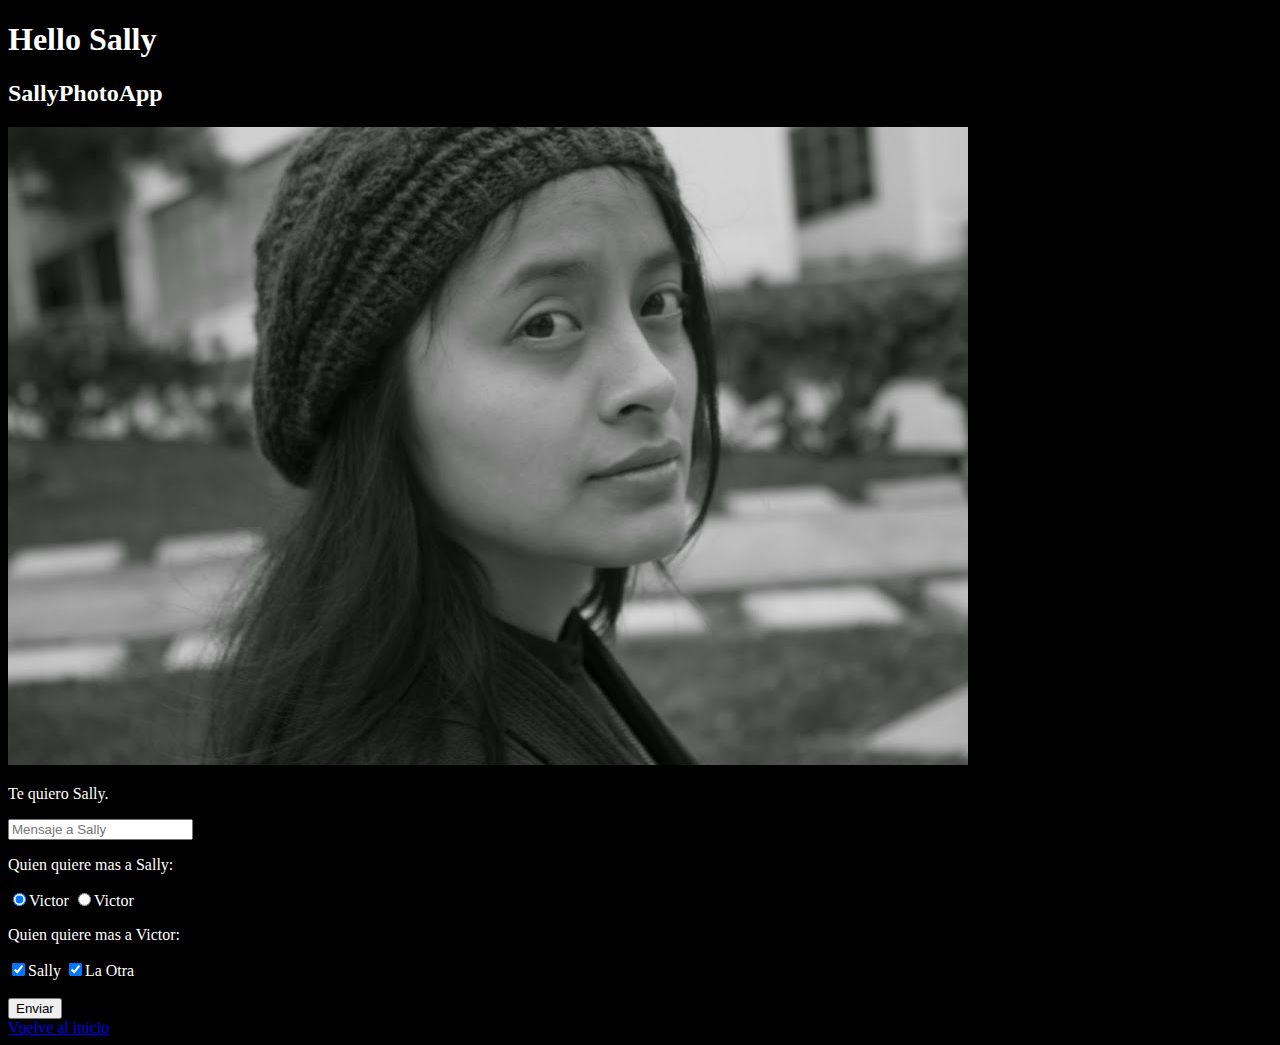
==== index.html @ df6ffed1 "Add Index test" ====
<!DOCTYPE html>
<html lang="en">
<head>
    <meta charset="UTF-8">
    <meta http-equiv="X-UA-Compatible" content="IE=edge">
    <meta name="viewport" content="width=device-width, initial-scale=1.0">
    <title>SallyPhotoApp</title>
    <style>
        body {
            background-color: black;
            color:white
        }
    </style>
</head>
<body>
    <!-- Una photo app guiandome del curso de Freecodecamp -->
    <main>
        <h1 id="top">Hello Sally</h1>
        <h2>SallyPhotoApp</h2>
        <img src="imagenes/Sally_1.jpg" alt="Foto de Sally">
        <p>Te quiero Sally.</p>
        <form action="none">
            <input type="text" name="Mensaje a Sally" id="" placeholder="Mensaje a Sally">
            <br>
            <p>Quien quiere mas a Sally:</p>
            <label for="victor"><input type="radio" id="victor" checked>Victor</label>
            <label for="victor2"><input type="radio" id="victor2">Victor</label>
            <br>
            <p>Quien quiere mas a Victor:</p>
            <label for="Sally"><input type="checkbox" id="Sally" checked>Sally</label>
            <label for="LaOtra"><input type="checkbox" id="LaOtra" checked>La Otra</label>
            <br>
            <br>
            <button type="submit">Enviar</button>
        </form>
        <a href="#top">Vuelve al inicio</a>
    </main>
</body>
</html>
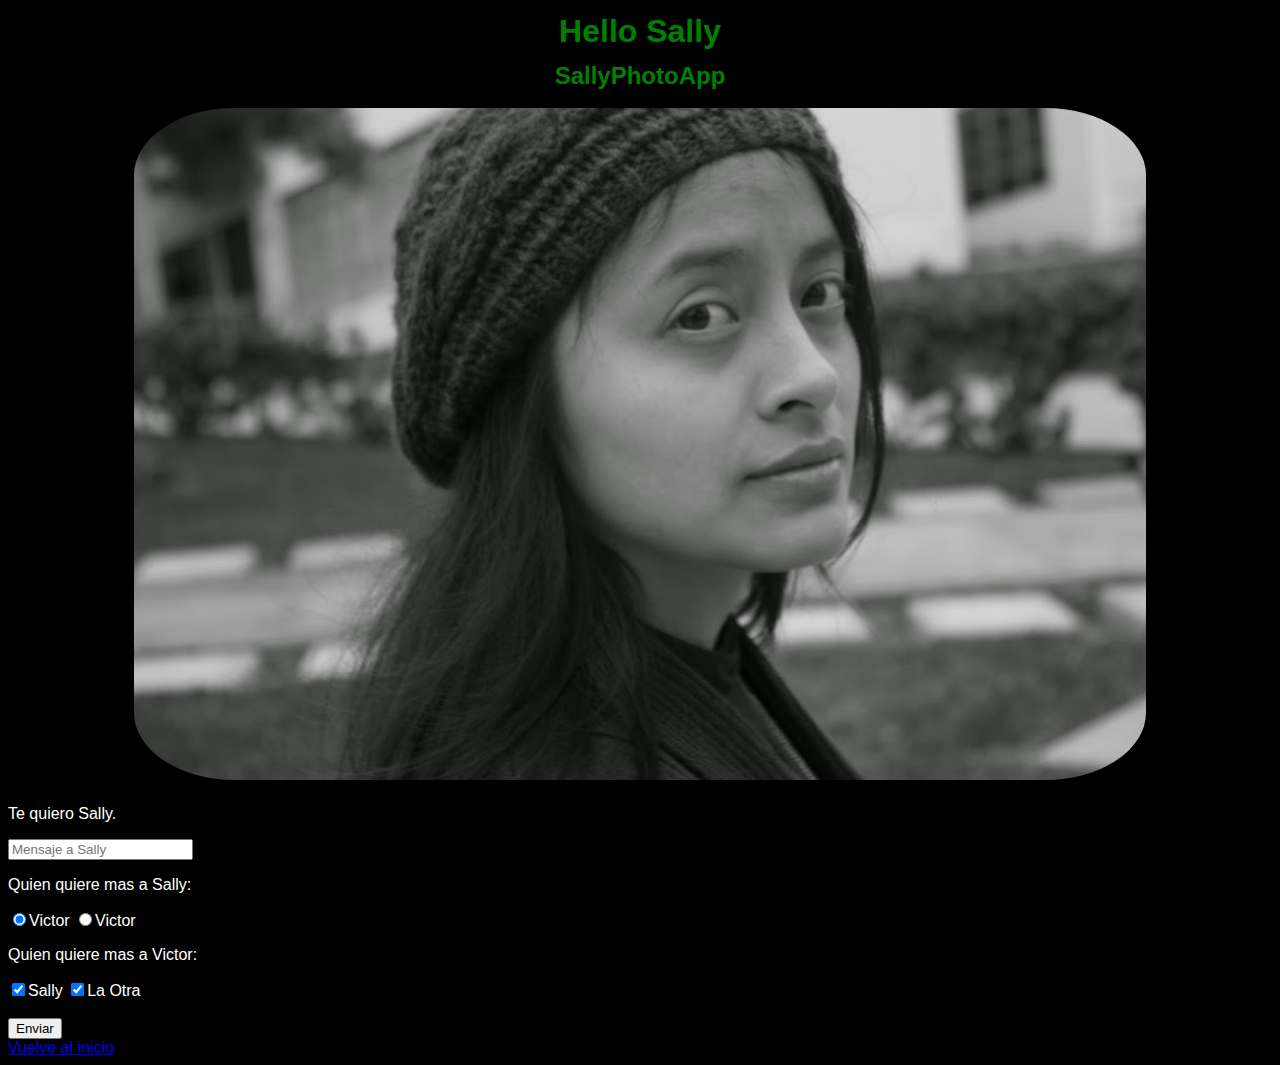
==== commit 080d0453: "modificacion 2204251" ====
--- a/index.html
+++ b/index.html
@@ -8,23 +8,37 @@
     <style>
         body {
             background-color: black;
-            color:white
+            color:white;
+            font-family: sans-serif;
+        }
+        .imagensally {
+            width: 80%;
+            border-radius: 10%;
+            margin: 5px 10% 5px 10%;
+        }
+
+        .titulo {
+            /* background-color: aliceblue; */
+            color: green;
+            margin: 1%;
+            text-align: center;
+
         }
     </style>
 </head>
 <body>
     <!-- Una photo app guiandome del curso de Freecodecamp -->
     <main>
-        <h1 id="top">Hello Sally</h1>
-        <h2>SallyPhotoApp</h2>
-        <img src="imagenes/Sally_1.jpg" alt="Foto de Sally">
+        <h1 class="titulo" id="top">Hello Sally</h1>
+        <h2 class="titulo">SallyPhotoApp</h2>
+        <img class="imagensally" src="imagenes/Sally_1.jpg" alt="Foto de Sally">
         <p>Te quiero Sally.</p>
         <form action="none">
             <input type="text" name="Mensaje a Sally" id="" placeholder="Mensaje a Sally">
             <br>
             <p>Quien quiere mas a Sally:</p>
-            <label for="victor"><input type="radio" id="victor" checked>Victor</label>
-            <label for="victor2"><input type="radio" id="victor2">Victor</label>
+            <label for="victor"><input type="radio" id="victor" name="QuiereaSally" checked>Victor</label>
+            <label for="victor2"><input type="radio" id="victor2" name="QuiereaSally">Victor</label>
             <br>
             <p>Quien quiere mas a Victor:</p>
             <label for="Sally"><input type="checkbox" id="Sally" checked>Sally</label>
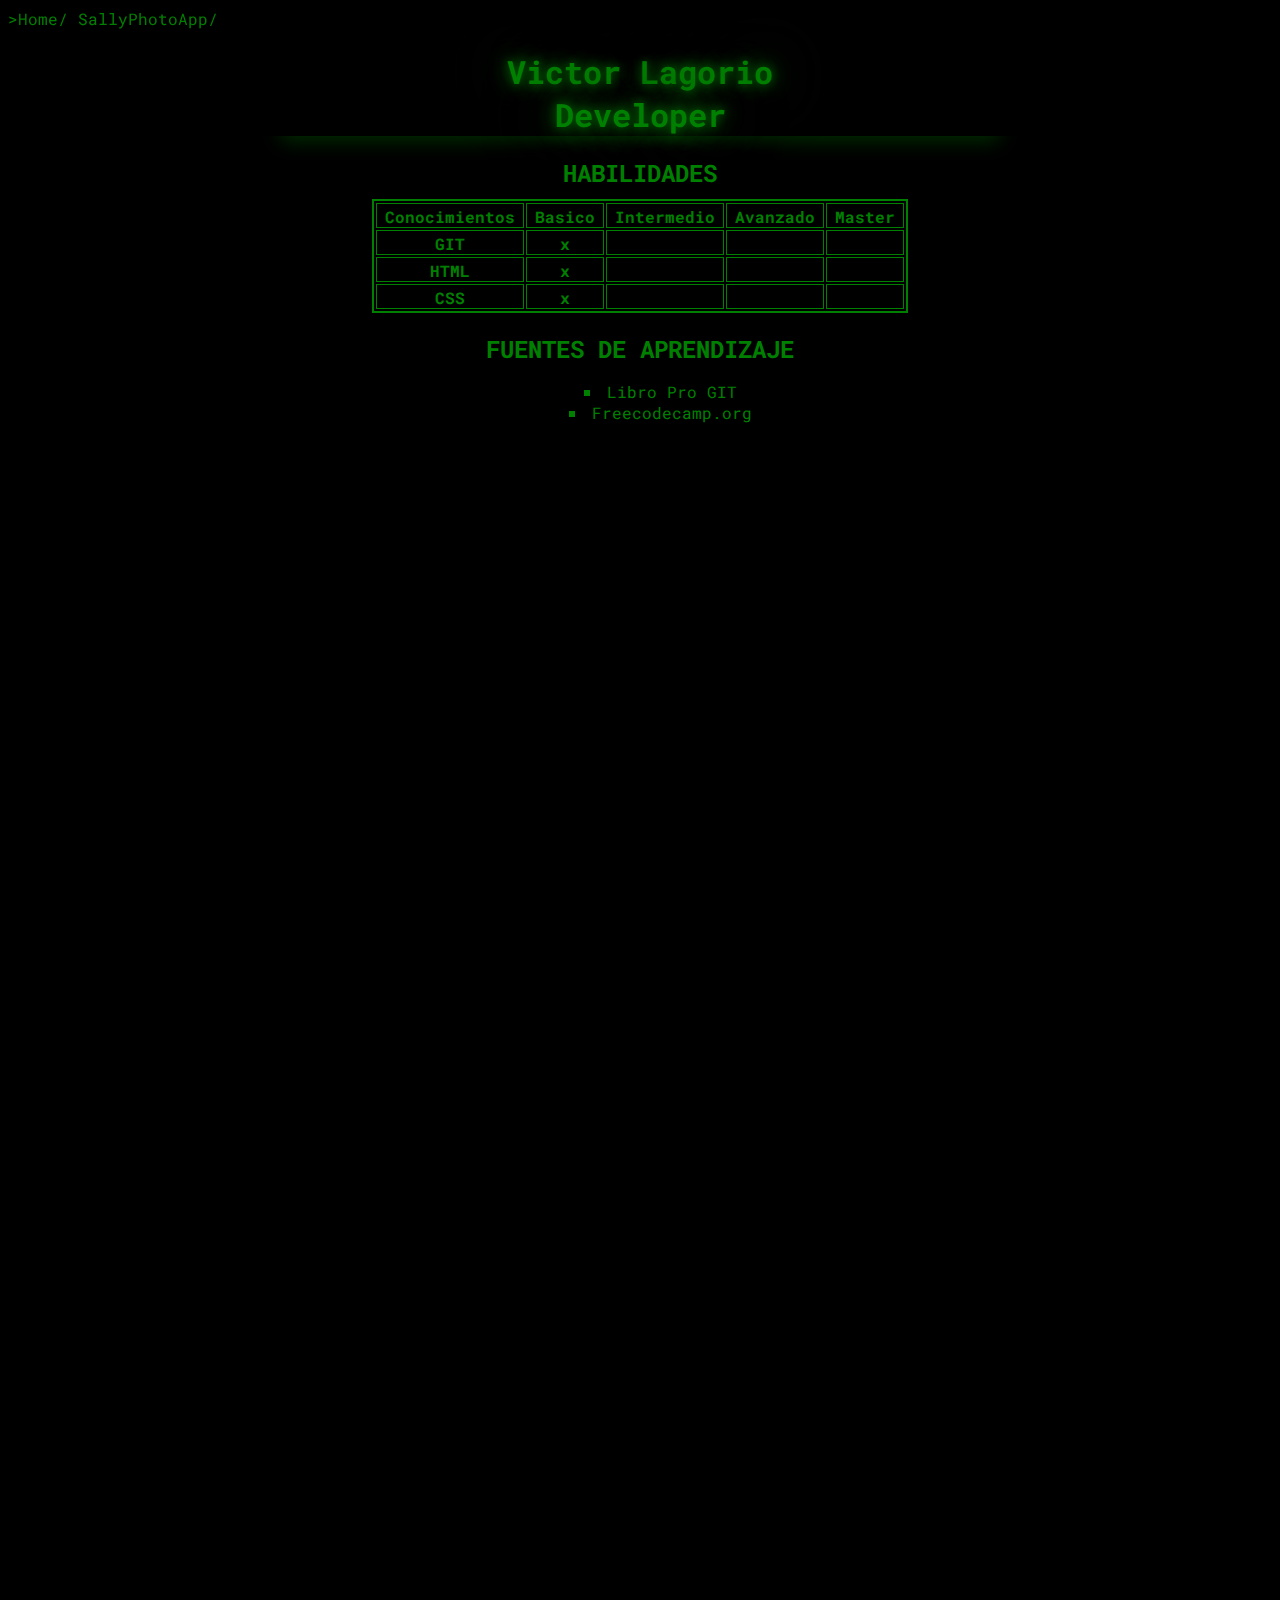
==== commit df4ddd4b: "2204262112 Modificacion pagina con lo aprendido" ====
--- a/index.html
+++ b/index.html
@@ -4,50 +4,204 @@
     <meta charset="UTF-8">
     <meta http-equiv="X-UA-Compatible" content="IE=edge">
     <meta name="viewport" content="width=device-width, initial-scale=1.0">
-    <title>SallyPhotoApp</title>
+    <link href="https://fonts.googleapis.com/css2?family=Roboto+Mono&display=swap" rel="stylesheet" type="text/css">
+    <title>Victor Lagorio</title>
     <style>
+        nav {
+            position: fixed;
+        }
+        
+        a {
+            color: green;
+            text-decoration: none;
+        }
+        
+        a:hover {
+            color: white;
+        }
+        
         body {
             background-color: black;
-            color:white;
-            font-family: sans-serif;
-        }
-        .imagensally {
-            width: 80%;
-            border-radius: 10%;
-            margin: 5px 10% 5px 10%;
-        }
-
+            color: green;
+            font-family: Roboto mono, sans-serif;
+        }
+     
         .titulo {
             /* background-color: aliceblue; */
+            margin: 0% 20% 0% 20%;
             color: green;
-            margin: 1%;
-            text-align: center;
-
-        }
+            text-align: center;
+            box-shadow: rgba(0, 100, 0, 0.45) 0px 25px 20px -20px;
+            text-shadow: 0 0 10px darkgreen, 0 0 20px darkgreen, 0 0 40px darkgreen, 0 0 80px darkgreen;
+            }
+
+        .titulo:hover {
+            /* transform: scale(1.1); */
+            animation: flicker steps(100) 3000ms 1s infinite; 
+            animation-timing-function: linear; 
+            /* will-change: contents; */
+        }
+        
+        @keyframes flicker {
+            10% {
+                color: rgba(0, 255, 0, 0.1);
+                filter: saturate(200%) hue-rotate(20deg);
+                transform: scale(1.02);
+            }
+            20% {
+                color: rgba(0, 255, 0, 0.2);
+                filter: saturate(200%) hue-rotate(20deg);
+                transform: scale(1.04);
+            }
+            30% {
+                color: rgba(0, 255, 0, 0.3);
+                filter: saturate(200%) hue-rotate(20deg);
+                transform: scale(1.06);
+            }
+            40% {
+                color: rgba(0, 255, 0, 0.4);
+                filter: saturate(200%) hue-rotate(20deg);
+                transform: scale(1.08);
+            }
+            
+            50% {
+                color: rgba(0, 255, 0, 0.5);
+                filter: saturate(200%) hue-rotate(20deg);
+                box-shadow: rgba(0, 100, 0, 0.5) 0px 25px 20px -20px;
+                transform: scale(1.1);
+            }
+            60% {
+                color: rgba(0, 255, 0, 0.6);
+                filter: saturate(200%) hue-rotate(20deg);
+                box-shadow: rgba(0, 100, 0, 0.5) 0px 25px 23px -22px;
+                transform: scale(1.12);
+            }
+            70% {
+                color: rgba(0, 255, 0, 0.7);
+                filter: saturate(200%) hue-rotate(20deg);
+                box-shadow: rgba(0, 100, 0, 0.6) 0px 28px 26px -24px;
+                transform: scale(1.14);
+            }
+            80% {
+                color: rgba(0, 255, 0, 0.8);
+                filter: saturate(200%) hue-rotate(20deg);
+                box-shadow: rgba(0, 100, 0, .7) 0px 31px 29px -26px;
+                transform: scale(1.16);
+            }
+            90% {
+                color: rgba(0, 255, 0, 0.9);
+                filter: saturate(200%) hue-rotate(20deg);
+                box-shadow: rgba(0, 100, 0, .8) 0px 34px 32px -28px;
+                transform: scale(1.18);
+            }
+            100%{
+                color: rgba(0, 255, 0, 1);
+                filter: saturate(200%) hue-rotate(20deg);
+                box-shadow: rgba(0, 100, 0, .8) 0px 37px 35px -30px;
+                transform: scale(1.2);
+            }
+        }
+
+        .habilidades {
+            margin: auto;
+            margin-bottom: 10px;
+            text-align: center;
+            text-transform: uppercase;
+        }
+
+        table {
+            border-width: 2px;
+            border-style:solid;
+            border-color: green;
+            align-content: center;
+            margin: auto;
+            margin-bottom: 20px;
+        }
+
+        tr,th{
+            border: 1px solid green;
+            padding: 2px 8px 0;
+        }
+
+        .fuente {
+            text-transform: uppercase;
+            margin: auto;
+            text-align: center;
+        }
+
+        ol , li {
+            margin: auto;
+            list-style:  square inside ;
+            text-align: center;
+        }
+
     </style>
+
 </head>
 <body>
     <!-- Una photo app guiandome del curso de Freecodecamp -->
+    <nav>
+        <a href="index.html">>Home/</a>
+        <a href="sallyphotoapp.html">SallyPhotoApp/</a> 
+        
+    </nav>
+    <br>
+    <br>
     <main>
-        <h1 class="titulo" id="top">Hello Sally</h1>
-        <h2 class="titulo">SallyPhotoApp</h2>
-        <img class="imagensally" src="imagenes/Sally_1.jpg" alt="Foto de Sally">
-        <p>Te quiero Sally.</p>
-        <form action="none">
-            <input type="text" name="Mensaje a Sally" id="" placeholder="Mensaje a Sally">
+        <h1 class="titulo" id="top">
+            Victor Lagorio
             <br>
-            <p>Quien quiere mas a Sally:</p>
-            <label for="victor"><input type="radio" id="victor" name="QuiereaSally" checked>Victor</label>
-            <label for="victor2"><input type="radio" id="victor2" name="QuiereaSally">Victor</label>
-            <br>
-            <p>Quien quiere mas a Victor:</p>
-            <label for="Sally"><input type="checkbox" id="Sally" checked>Sally</label>
-            <label for="LaOtra"><input type="checkbox" id="LaOtra" checked>La Otra</label>
-            <br>
-            <br>
-            <button type="submit">Enviar</button>
-        </form>
-        <a href="#top">Vuelve al inicio</a>
+            Developer
+        </h1>
+        
+        <br>
+        
+        <h2 class="habilidades">habilidades</h2>
+        <table> 
+            <caption></caption>
+            <thead>
+                <tr>
+                    <th>Conocimientos</th>
+                    <th>Basico</th>
+                    <th>Intermedio</th>
+                    <th>Avanzado</th>
+                    <th>Master</th>
+                </tr>
+            </thead>
+            <tbody>
+                <tr>
+                    <th>GIT</th>
+                    <th>x</th>
+                    <th></th>
+                    <th></th>
+                    <th></th>
+                </tr>
+                <tr>
+                    <th>HTML</th>
+                    <th>x</th>
+                    <th></th>
+                    <th></th>
+                    <th></th>
+                </tr>
+                <tr>
+                    <th>CSS</th>
+                    <th>x</th>
+                    <th></th>
+                    <th></th>
+                    <th></th>
+                </tr>
+            </tbody>
+        </table>
+
+        <h2 class="fuente">Fuentes de aprendizaje</h2>
+        <ul>
+            <li>Libro Pro GIT</li>
+            <li>Freecodecamp.org</li>
+        </ul>
+    
+    
+    <br><br><br><br><br><br><br><br><br><br><br><br><br><br><br><br><br><br><br><br><br><br><br><br><br><br><br><br><br><br><br><br><br><br><br><br><br><br><br><br><br><br><br><br><br><br><br><br><br><br><br><br><br><br><br><br><br><br><br><br><br><br><br><br><br><br><br><br><br><br><br><br><br><br><br><br><br><br><br><br><br><br><br><br><br><br><br><br><br><br><br><br><br><br><br><br><br><br><br><br>
     </main>
+    <a href="#top" >Vuelve al inicio</a>
 </body>
 </html>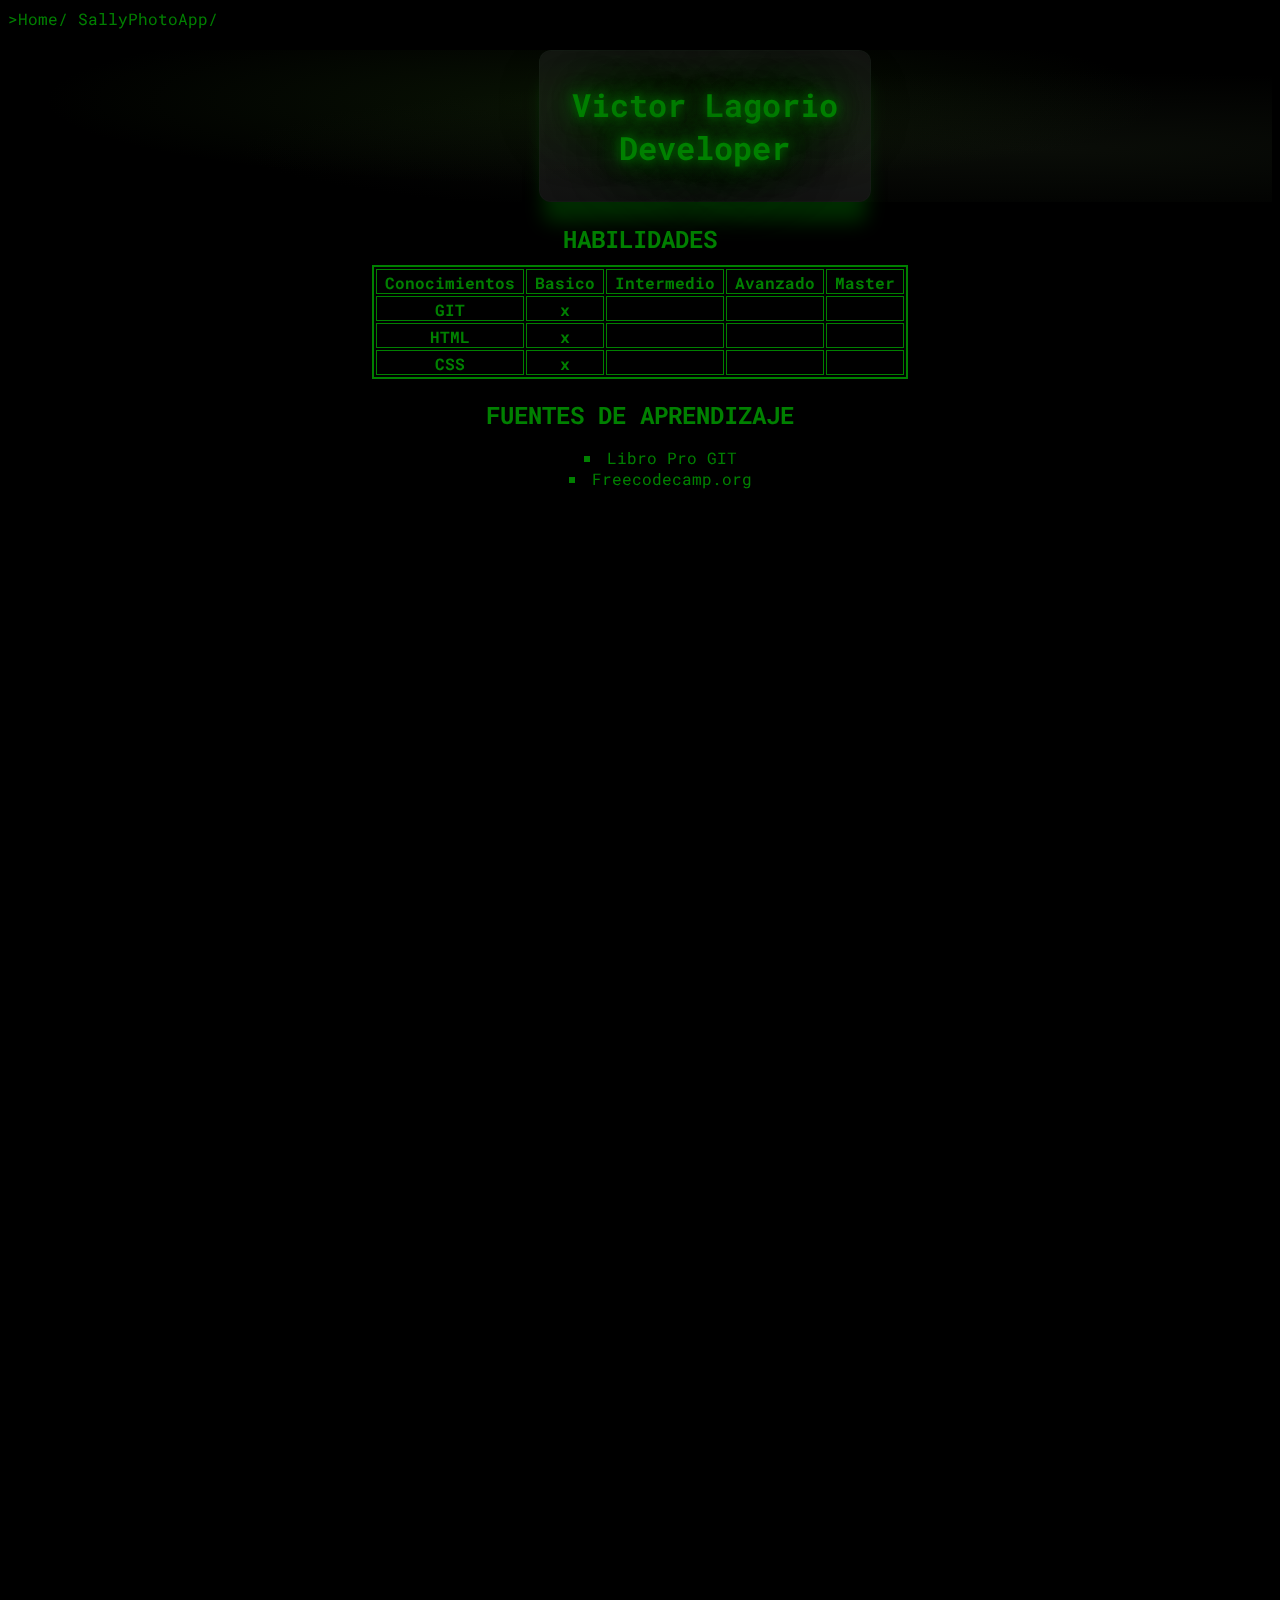
==== commit 0477a776: "2204271651 Modificacion por practica" ====
--- a/index.html
+++ b/index.html
@@ -25,20 +25,38 @@
             color: green;
             font-family: Roboto mono, sans-serif;
         }
-     
+        
+        .sectitulo {
+            background-color: black;
+            background-image: 
+        radial-gradient(at 47% 33%, rgba(47, 97, 20, 0.195) 0, transparent 59%), 
+        radial-gradient(at 82% 65%, rgba(22, 29, 17, 0.445) 0, transparent 55%);
+        }
+
         .titulo {
             /* background-color: aliceblue; */
-            margin: 0% 20% 0% 20%;
+            /* background-color: lime; */
+            margin: 0% 20% 0% 42%;
+            padding: 2rem ;
+            display: inline-block ;
             color: green;
             text-align: center;
-            box-shadow: rgba(0, 100, 0, 0.45) 0px 25px 20px -20px;
+            box-shadow: rgba(0, 100, 0, 0.45) 0px 25px 20px -5px;
             text-shadow: 0 0 10px darkgreen, 0 0 20px darkgreen, 0 0 40px darkgreen, 0 0 80px darkgreen;
+            /* glassmorphism */
+            backdrop-filter: blur(0px) saturate(120%);
+            -webkit-backdrop-filter: blur(0px) saturate(120%);
+            background-color: rgba(58, 58, 58, 0.3);
+            border-radius: 12px;
+            border: 1px solid rgba(39, 71, 46, 0.1);
+            
             }
 
         .titulo:hover {
             /* transform: scale(1.1); */
             animation: flicker steps(100) 3000ms 1s infinite; 
-            animation-timing-function: linear; 
+            animation-timing-function: linear;
+            animation-fill-mode: backwards; 
             /* will-change: contents; */
         }
         
@@ -71,34 +89,30 @@
                 transform: scale(1.1);
             }
             60% {
-                color: rgba(0, 255, 0, 0.6);
-                filter: saturate(200%) hue-rotate(20deg);
-                box-shadow: rgba(0, 100, 0, 0.5) 0px 25px 23px -22px;
-                transform: scale(1.12);
+                color: rgba(0, 255, 0, 0.5);
+                filter: saturate(200%) hue-rotate(20deg);
+                box-shadow: rgba(0, 100, 0, 0.5) 0px 25px 20px -20px;
+                transform: scale(1.1);
             }
             70% {
-                color: rgba(0, 255, 0, 0.7);
-                filter: saturate(200%) hue-rotate(20deg);
-                box-shadow: rgba(0, 100, 0, 0.6) 0px 28px 26px -24px;
-                transform: scale(1.14);
+                color: rgba(0, 255, 0, 0.4);
+                filter: saturate(200%) hue-rotate(20deg);
+                transform: scale(1.08);
             }
             80% {
-                color: rgba(0, 255, 0, 0.8);
-                filter: saturate(200%) hue-rotate(20deg);
-                box-shadow: rgba(0, 100, 0, .7) 0px 31px 29px -26px;
-                transform: scale(1.16);
+                color: rgba(0, 255, 0, 0.3);
+                filter: saturate(200%) hue-rotate(20deg);
+                transform: scale(1.06);
             }
             90% {
-                color: rgba(0, 255, 0, 0.9);
-                filter: saturate(200%) hue-rotate(20deg);
-                box-shadow: rgba(0, 100, 0, .8) 0px 34px 32px -28px;
-                transform: scale(1.18);
+                color: rgba(0, 255, 0, 0.2);
+                filter: saturate(200%) hue-rotate(20deg);
+                transform: scale(1.04);
             }
             100%{
-                color: rgba(0, 255, 0, 1);
-                filter: saturate(200%) hue-rotate(20deg);
-                box-shadow: rgba(0, 100, 0, .8) 0px 37px 35px -30px;
-                transform: scale(1.2);
+                color: rgba(0, 255, 0, 0.1);
+                filter: saturate(200%) hue-rotate(20deg);
+                transform: scale(1.02);
             }
         }
 
@@ -148,12 +162,13 @@
     <br>
     <br>
     <main>
-        <h1 class="titulo" id="top">
-            Victor Lagorio
-            <br>
-            Developer
-        </h1>
-        
+        <section class="sectitulo">
+            <h1 class="titulo" id="top">
+                Victor Lagorio
+                <br>
+                Developer
+            </h1>  
+        </section>
         <br>
         
         <h2 class="habilidades">habilidades</h2>
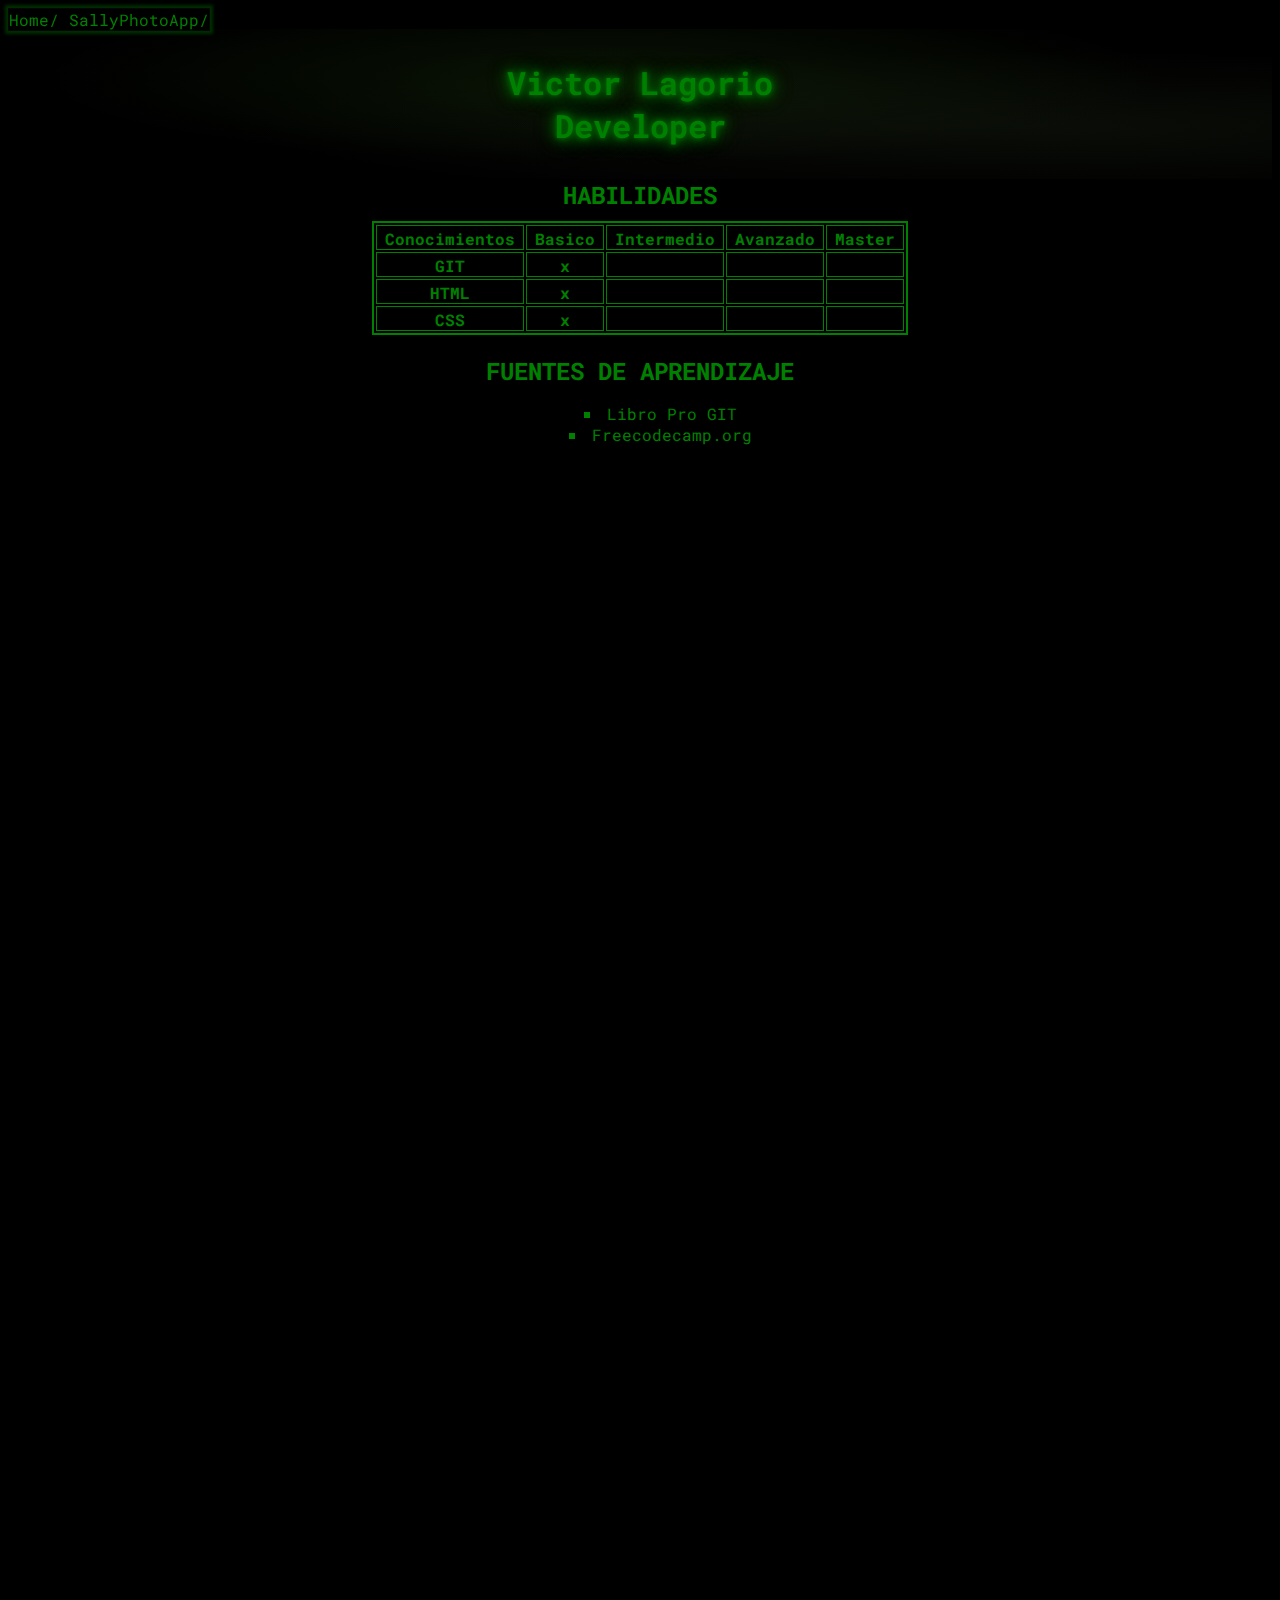
==== commit 02058a08: "2204282026 Modificacion" ====
--- a/index.html
+++ b/index.html
@@ -6,161 +6,18 @@
     <meta name="viewport" content="width=device-width, initial-scale=1.0">
     <link href="https://fonts.googleapis.com/css2?family=Roboto+Mono&display=swap" rel="stylesheet" type="text/css">
     <title>Victor Lagorio</title>
-    <style>
-        nav {
-            position: fixed;
-        }
-        
-        a {
-            color: green;
-            text-decoration: none;
-        }
-        
-        a:hover {
-            color: white;
-        }
-        
-        body {
-            background-color: black;
-            color: green;
-            font-family: Roboto mono, sans-serif;
-        }
-        
-        .sectitulo {
-            background-color: black;
-            background-image: 
-        radial-gradient(at 47% 33%, rgba(47, 97, 20, 0.195) 0, transparent 59%), 
-        radial-gradient(at 82% 65%, rgba(22, 29, 17, 0.445) 0, transparent 55%);
-        }
+    <link rel="stylesheet" href="style.css">
+</head>
 
-        .titulo {
-            /* background-color: aliceblue; */
-            /* background-color: lime; */
-            margin: 0% 20% 0% 42%;
-            padding: 2rem ;
-            display: inline-block ;
-            color: green;
-            text-align: center;
-            box-shadow: rgba(0, 100, 0, 0.45) 0px 25px 20px -5px;
-            text-shadow: 0 0 10px darkgreen, 0 0 20px darkgreen, 0 0 40px darkgreen, 0 0 80px darkgreen;
-            /* glassmorphism */
-            backdrop-filter: blur(0px) saturate(120%);
-            -webkit-backdrop-filter: blur(0px) saturate(120%);
-            background-color: rgba(58, 58, 58, 0.3);
-            border-radius: 12px;
-            border: 1px solid rgba(39, 71, 46, 0.1);
-            
-            }
-
-        .titulo:hover {
-            /* transform: scale(1.1); */
-            animation: flicker steps(100) 3000ms 1s infinite; 
-            animation-timing-function: linear;
-            animation-fill-mode: backwards; 
-            /* will-change: contents; */
-        }
-        
-        @keyframes flicker {
-            10% {
-                color: rgba(0, 255, 0, 0.1);
-                filter: saturate(200%) hue-rotate(20deg);
-                transform: scale(1.02);
-            }
-            20% {
-                color: rgba(0, 255, 0, 0.2);
-                filter: saturate(200%) hue-rotate(20deg);
-                transform: scale(1.04);
-            }
-            30% {
-                color: rgba(0, 255, 0, 0.3);
-                filter: saturate(200%) hue-rotate(20deg);
-                transform: scale(1.06);
-            }
-            40% {
-                color: rgba(0, 255, 0, 0.4);
-                filter: saturate(200%) hue-rotate(20deg);
-                transform: scale(1.08);
-            }
-            
-            50% {
-                color: rgba(0, 255, 0, 0.5);
-                filter: saturate(200%) hue-rotate(20deg);
-                box-shadow: rgba(0, 100, 0, 0.5) 0px 25px 20px -20px;
-                transform: scale(1.1);
-            }
-            60% {
-                color: rgba(0, 255, 0, 0.5);
-                filter: saturate(200%) hue-rotate(20deg);
-                box-shadow: rgba(0, 100, 0, 0.5) 0px 25px 20px -20px;
-                transform: scale(1.1);
-            }
-            70% {
-                color: rgba(0, 255, 0, 0.4);
-                filter: saturate(200%) hue-rotate(20deg);
-                transform: scale(1.08);
-            }
-            80% {
-                color: rgba(0, 255, 0, 0.3);
-                filter: saturate(200%) hue-rotate(20deg);
-                transform: scale(1.06);
-            }
-            90% {
-                color: rgba(0, 255, 0, 0.2);
-                filter: saturate(200%) hue-rotate(20deg);
-                transform: scale(1.04);
-            }
-            100%{
-                color: rgba(0, 255, 0, 0.1);
-                filter: saturate(200%) hue-rotate(20deg);
-                transform: scale(1.02);
-            }
-        }
-
-        .habilidades {
-            margin: auto;
-            margin-bottom: 10px;
-            text-align: center;
-            text-transform: uppercase;
-        }
-
-        table {
-            border-width: 2px;
-            border-style:solid;
-            border-color: green;
-            align-content: center;
-            margin: auto;
-            margin-bottom: 20px;
-        }
-
-        tr,th{
-            border: 1px solid green;
-            padding: 2px 8px 0;
-        }
-
-        .fuente {
-            text-transform: uppercase;
-            margin: auto;
-            text-align: center;
-        }
-
-        ol , li {
-            margin: auto;
-            list-style:  square inside ;
-            text-align: center;
-        }
-
-    </style>
-
-</head>
 <body>
-    <!-- Una photo app guiandome del curso de Freecodecamp -->
-    <nav>
-        <a href="index.html">>Home/</a>
-        <a href="sallyphotoapp.html">SallyPhotoApp/</a> 
-        
-    </nav>
-    <br>
-    <br>
+    <!-- Pagina personal de proyectos-->
+    <header>
+        <nav>
+            <a href="index.html">Home/</a>
+            <a href="sallyphotoapp.html"> SallyPhotoApp/</a> 
+        </nav>
+        <br>        
+    </header>
     <main>
         <section class="sectitulo">
             <h1 class="titulo" id="top">
@@ -169,7 +26,7 @@
                 Developer
             </h1>  
         </section>
-        <br>
+        
         
         <h2 class="habilidades">habilidades</h2>
         <table> 
--- a/style.css
+++ b/style.css
@@ -0,0 +1,216 @@
+:root {
+    --color-corazon: pink;
+}
+
+nav {
+    position: fixed;
+    box-shadow: rgba(0, 100, 0, 0.45) 0px 0px 3px 3px;
+    border: 1px solid rgba(39, 71, 46, 0.1);
+}
+
+a {
+    color: green;
+    text-decoration: none;
+}
+
+a:hover {
+    color: white;
+}
+
+h1, h2 {
+    color: green;
+    text-align: center;
+} 
+
+body {
+    background-color: black;
+    color: green;
+    font-family: Roboto mono, sans-serif;
+}
+
+main {
+    /* background-color: blue; */
+}
+
+p {
+    text-align: center;
+}
+/* ------index------ */
+
+.sectitulo {
+    background-color: black;
+    background-image: 
+radial-gradient(at 47% 33%, rgba(47, 97, 20, 0.195) 0, transparent 59%), 
+radial-gradient(at 82% 65%, rgba(22, 29, 17, 0.445) 0, transparent 55%);
+}
+
+.titulo {
+    margin: auto;
+    padding: 2rem ;
+    
+    text-shadow: 0 0 5px darkgreen, 0 0 10px darkgreen, 0 0 15px darkgreen, 0 0 20px darkgreen;
+    
+}
+
+.titulo:hover {
+    /* transform: scale(1.1); */
+    animation: flicker steps(100) 3000ms 1s infinite; 
+    animation-timing-function: linear;
+    animation-fill-mode: backwards; 
+    /* will-change: contents; */
+}
+
+@keyframes flicker {
+    10% {
+        color: rgba(0, 255, 0, 0.1);
+        filter: saturate(200%) hue-rotate(20deg);
+        transform: scale(1.02);
+    }
+    20% {
+        color: rgba(0, 255, 0, 0.2);
+        filter: saturate(200%) hue-rotate(20deg);
+        transform: scale(1.04);
+    }
+    30% {
+        color: rgba(0, 255, 0, 0.3);
+        filter: saturate(200%) hue-rotate(20deg);
+        transform: scale(1.06);
+    }
+    40% {
+        color: rgba(0, 255, 0, 0.4);
+        filter: saturate(200%) hue-rotate(20deg);
+        transform: scale(1.08);
+    }
+    
+    50% {
+        color: rgba(0, 255, 0, 0.5);
+        filter: saturate(200%) hue-rotate(20deg);
+        
+        transform: scale(1.1);
+    }
+    60% {
+        color: rgba(0, 255, 0, 0.5);
+        filter: saturate(200%) hue-rotate(20deg);
+        
+        transform: scale(1.1);
+    }
+    70% {
+        color: rgba(0, 255, 0, 0.4);
+        filter: saturate(200%) hue-rotate(20deg);
+        transform: scale(1.08);
+    }
+    80% {
+        color: rgba(0, 255, 0, 0.3);
+        filter: saturate(200%) hue-rotate(20deg);
+        transform: scale(1.06);
+    }
+    90% {
+        color: rgba(0, 255, 0, 0.2);
+        filter: saturate(200%) hue-rotate(20deg);
+        transform: scale(1.04);
+    }
+    100%{
+        color: rgba(0, 255, 0, 0.1);
+        filter: saturate(200%) hue-rotate(20deg);
+        transform: scale(1.02);
+    }
+}
+
+.habilidades {
+    margin: auto;
+    margin-bottom: 10px;
+    text-align: center;
+    text-transform: uppercase;
+}
+
+table {
+    border-width: 2px;
+    border-style:solid;
+    border-color: green;
+    align-content: center;
+    margin: auto;
+    margin-bottom: 20px;
+}
+
+tr,th{
+    border: 1px solid green;
+    padding: 2px 8px 0;
+}
+
+.fuente {
+    text-transform: uppercase;
+    margin: auto;
+    text-align: center;
+}
+
+ol , li {
+    margin: auto;
+    list-style:  square inside ;
+    text-align: center;
+}
+
+
+/* ------SallyPhotoApp------ */
+
+.holasally {
+    text-transform: capitalize;
+    /* background-color: beige; */
+}
+.imagensally {
+    width: 80%;
+    border-radius: 10%;
+    margin: 5px 10% 5px 10%;
+}
+
+.heart {
+    position: relative;
+    /* float: inline-end; */
+    margin: auto;
+    top: 0;
+    right: 0;
+    bottom: 0;
+    left: 0;
+    background-color: var(--color-corazon);
+    height: 50px;
+    width: 50px;
+    transform: rotate(-45deg) ;
+    animation-name: beat;
+    animation-duration: 1s;
+    animation-iteration-count: infinite;
+    opacity: .7;
+}
+
+.heart::after {
+    background-color: var(--color-corazon);
+    content: "";
+    border-radius: 50%;
+    position: absolute;
+    width: 50px;
+    height: 50px;
+    top: 0px;
+    left: 25px;
+}
+
+.heart::before {
+    content: "";
+    background-color: var(--color-corazon);
+    border-radius: 50%;
+    position: absolute;
+    width: 50px;
+    height: 50px;
+    top: -25px;
+    left: 0px;
+}
+
+@keyframes beat {
+    0% {
+    transform: scale(1) rotate(-45deg);
+    }
+    50% {
+    transform: scale(0.6) rotate(-45deg);
+    }
+}
+
+fieldset {
+    border: 0px;
+}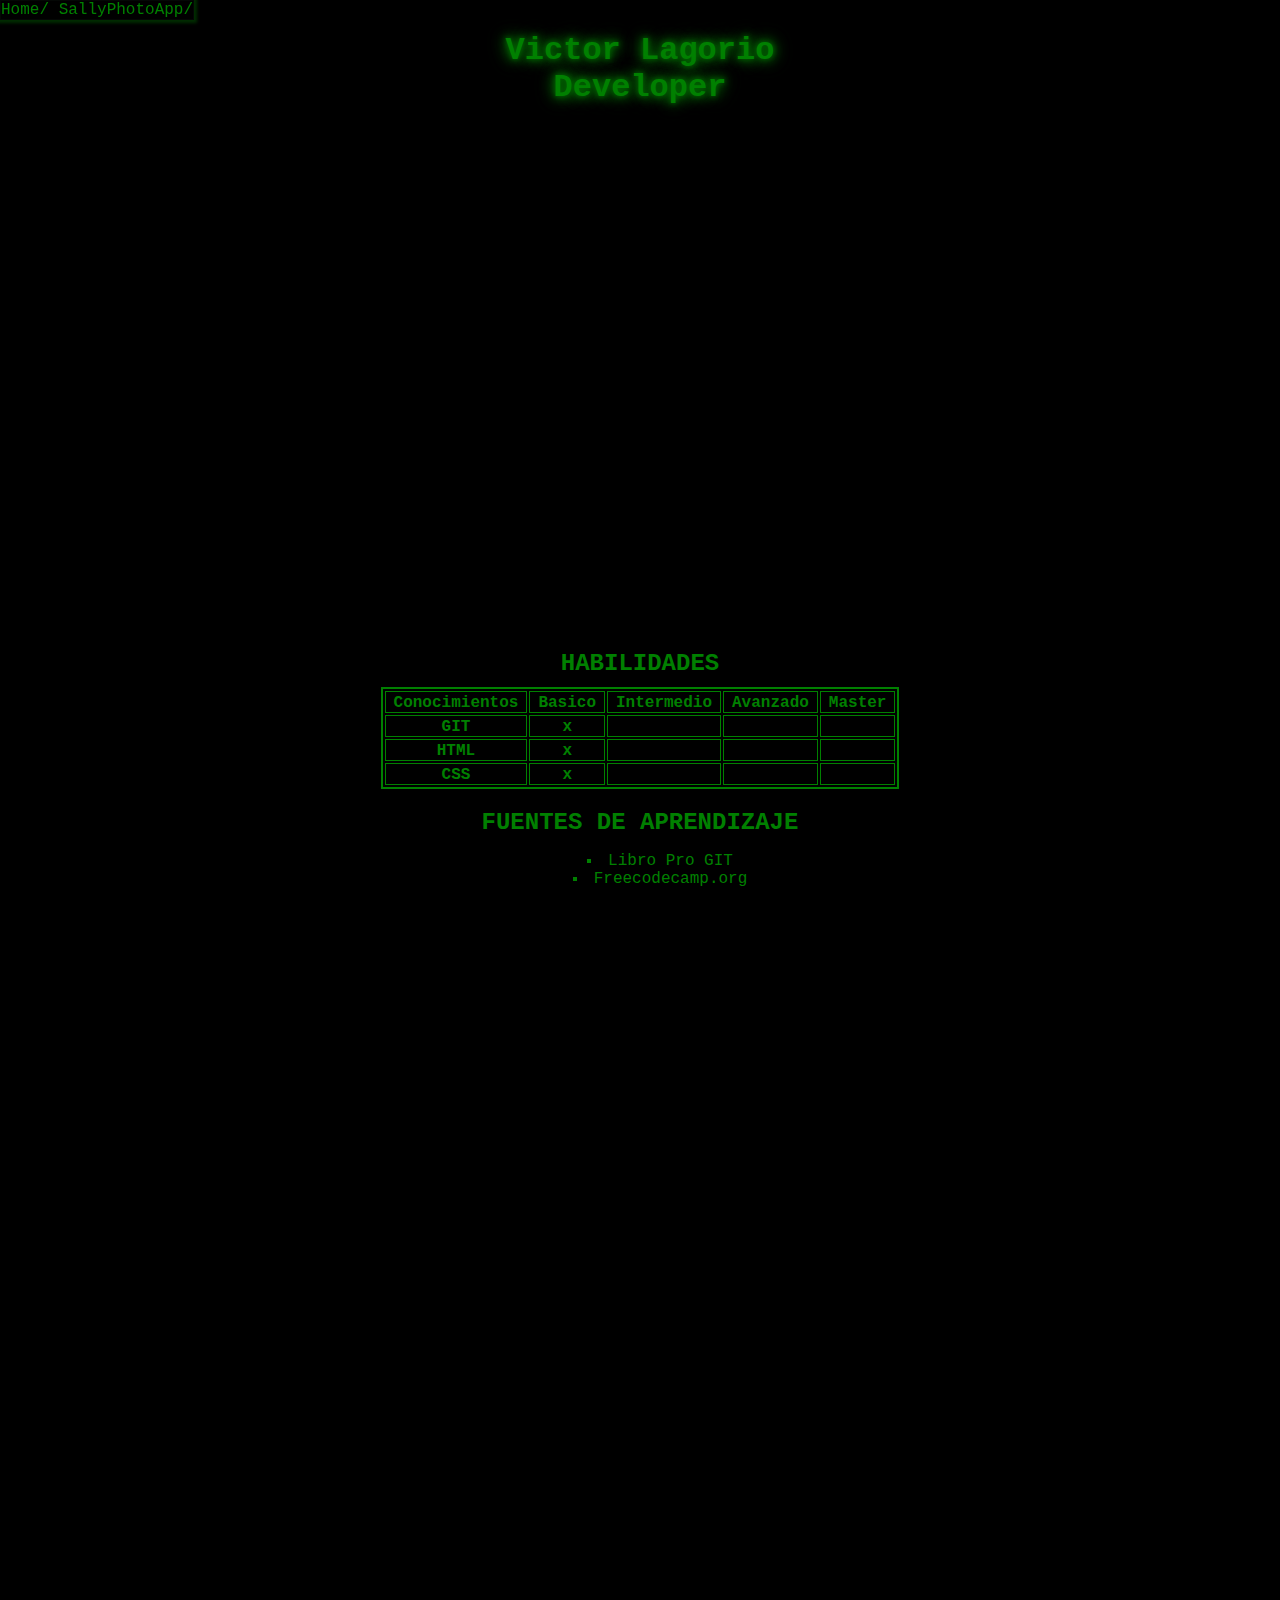
==== commit 8818fc0c: "220429 Index Add background for title" ====
--- a/index.html
+++ b/index.html
@@ -16,10 +16,10 @@
             <a href="index.html">Home/</a>
             <a href="sallyphotoapp.html"> SallyPhotoApp/</a> 
         </nav>
-        <br>        
+               
     </header>
     <main>
-        <section class="sectitulo">
+        <section class="sectitulo indextitulo">
             <h1 class="titulo" id="top">
                 Victor Lagorio
                 <br>
--- a/style.css
+++ b/style.css
@@ -1,5 +1,6 @@
 :root {
     --color-corazon: pink;
+    
 }
 
 nav {
@@ -25,7 +26,8 @@
 body {
     background-color: black;
     color: green;
-    font-family: Roboto mono, sans-serif;
+    font-family: 'Courier New', Roboto mono, sans-serif;
+    margin: 0 0 0 0;
 }
 
 main {
@@ -38,16 +40,20 @@
 /* ------index------ */
 
 .sectitulo {
-    background-color: black;
+    /* background-color: black;
     background-image: 
 radial-gradient(at 47% 33%, rgba(47, 97, 20, 0.195) 0, transparent 59%), 
-radial-gradient(at 82% 65%, rgba(22, 29, 17, 0.445) 0, transparent 55%);
+radial-gradient(at 82% 65%, rgba(22, 29, 17, 0.445) 0, transparent 55%); */
+    
+    background-image: url(imagenes/malecon4000x3000.jpg);
+    background-size: 100% 50vw;
+    padding-bottom: 40vw;
+    background-repeat: no-repeat;
 }
 
 .titulo {
     margin: auto;
     padding: 2rem ;
-    
     text-shadow: 0 0 5px darkgreen, 0 0 10px darkgreen, 0 0 15px darkgreen, 0 0 20px darkgreen;
     
 }
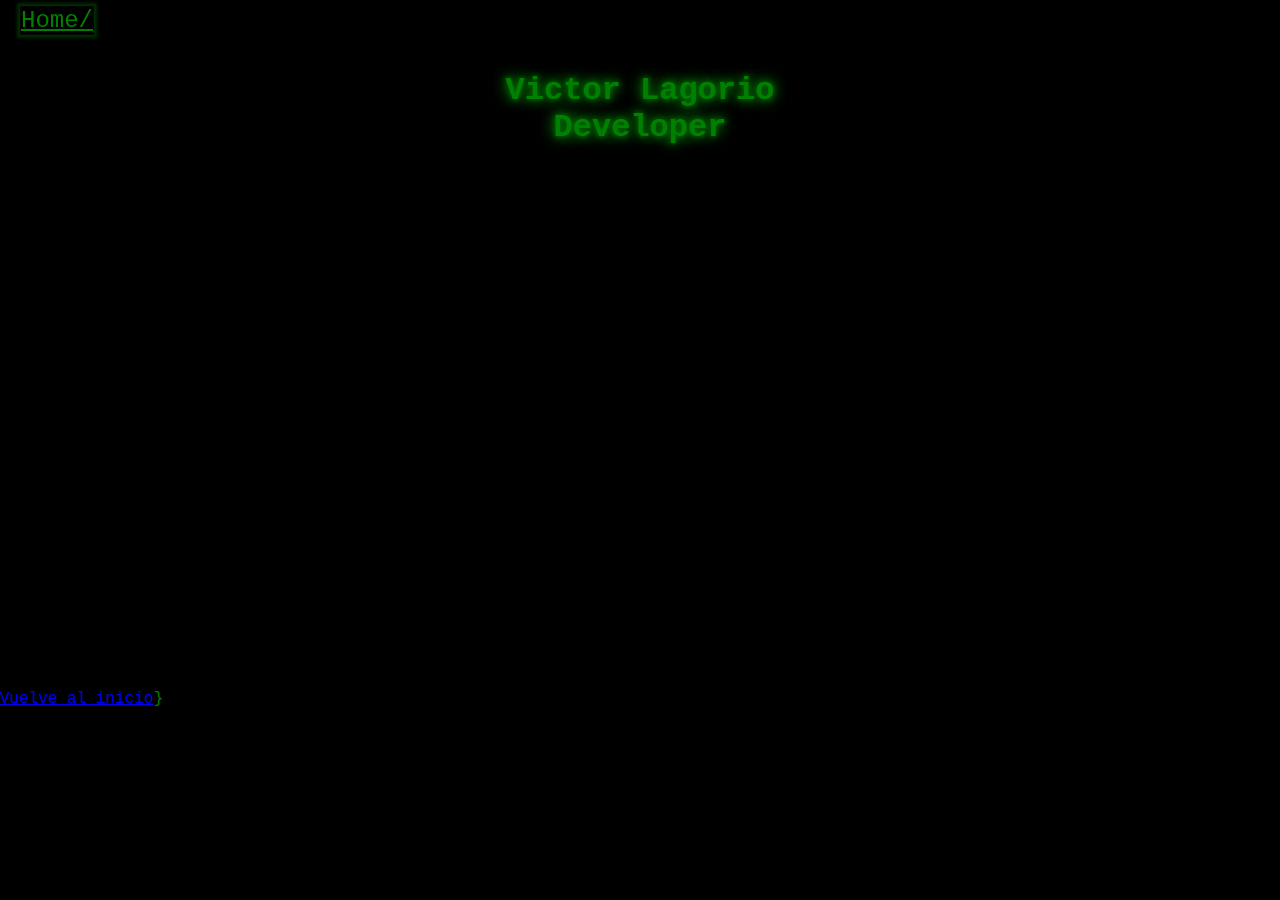
==== commit 54456d36: "Modificacion web" ====
--- a/index.html
+++ b/index.html
@@ -4,20 +4,23 @@
     <meta charset="UTF-8">
     <meta http-equiv="X-UA-Compatible" content="IE=edge">
     <meta name="viewport" content="width=device-width, initial-scale=1.0">
-    <link href="https://fonts.googleapis.com/css2?family=Roboto+Mono&display=swap" rel="stylesheet" type="text/css">
+    
     <title>Victor Lagorio</title>
     <link rel="stylesheet" href="style.css">
 </head>
 
 <body>
-    <!-- Pagina personal de proyectos-->
+   
     <header>
         <nav>
-            <a href="index.html">Home/</a>
-            <a href="sallyphotoapp.html"> SallyPhotoApp/</a> 
+            <ul class="nav_links">
+                <li><a href="index.html">Home/</a></li>
+                <!-- <li><a href="sallyphotoapp.html"> SallyPhotoApp/</a></li> -->
+            </ul>
         </nav>
                
     </header>
+     <!-- Pagina personal de proyectos-->
     <main>
         <section class="sectitulo indextitulo">
             <h1 class="titulo" id="top">
@@ -28,7 +31,7 @@
         </section>
         
         
-        <h2 class="habilidades">habilidades</h2>
+        <!-- <h2 class="habilidades">habilidades</h2>
         <table> 
             <caption></caption>
             <thead>
@@ -72,8 +75,9 @@
         </ul>
     
     
-    <br><br><br><br><br><br><br><br><br><br><br><br><br><br><br><br><br><br><br><br><br><br><br><br><br><br><br><br><br><br><br><br><br><br><br><br><br><br><br><br><br><br><br><br><br><br><br><br><br><br><br><br><br><br><br><br><br><br><br><br><br><br><br><br><br><br><br><br><br><br><br><br><br><br><br><br><br><br><br><br><br><br><br><br><br><br><br><br><br><br><br><br><br><br><br><br><br><br><br><br>
+    <br><br><br><br><br><br><br><br><br><br><br><br><br><br><br><br><br><br><br><br><br><br><br><br><br><br><br><br><br><br><br><br><br><br><br><br><br><br><br><br><br><br><br><br><br><br><br><br><br><br><br><br><br><br><br><br><br><br><br><br><br><br><br><br><br><br><br><br><br><br><br><br><br><br><br><br><br><br><br><br><br><br><br><br><br><br><br><br><br><br><br><br><br><br><br><br><br><br><br><br> -->
     </main>
-    <a href="#top" >Vuelve al inicio</a>
+    <a href="#top" >Vuelve al inicio</a>}
+
 </body>
 </html>--- a/style.css
+++ b/style.css
@@ -1,20 +1,53 @@
+
+@import url('https://fonts.googleapis.com/css2?family=Roboto+Mono&display=swap');
+
 :root {
     --color-corazon: pink;
     
 }
+header {
+    display: flex;
+    justify-content: flex-start;
+    align-items: center;
+    margin: 20px;
+    /* background-color: aliceblue; */
+}
 
 nav {
     position: fixed;
+    display: flex;
+    justify-content: flex-start;
+    align-items: center;
+    width: auto;
+    margin: 0;
+    padding: 0;
+    
+}
+
+.nav_links {
+    padding: 0px 0px 0px 0px;
+    font-size: x-large;
+    text-decoration: none;
+    list-style: none;
+    /* background-color: aliceblue; */
     box-shadow: rgba(0, 100, 0, 0.45) 0px 0px 3px 3px;
     border: 1px solid rgba(39, 71, 46, 0.1);
-}
-
-a {
+    z-index: 1;
+}
+
+.nav_links li {
+    display: inline-block;
+    margin: 0;
+    padding: 0px 0px 0px 0px;
+}
+
+.nav_links li a {
     color: green;
-    text-decoration: none;
-}
-
-a:hover {
+    /* padding: 0 20px; */
+    transition: all 0.3s ease 0s;
+}
+
+.nav_links li a:hover {
     color: white;
 }
 
@@ -26,12 +59,8 @@
 body {
     background-color: black;
     color: green;
-    font-family: 'Courier New', Roboto mono, sans-serif;
+    font-family: 'Courier New', 'Roboto Mono', monospace;
     margin: 0 0 0 0;
-}
-
-main {
-    /* background-color: blue; */
 }
 
 p {
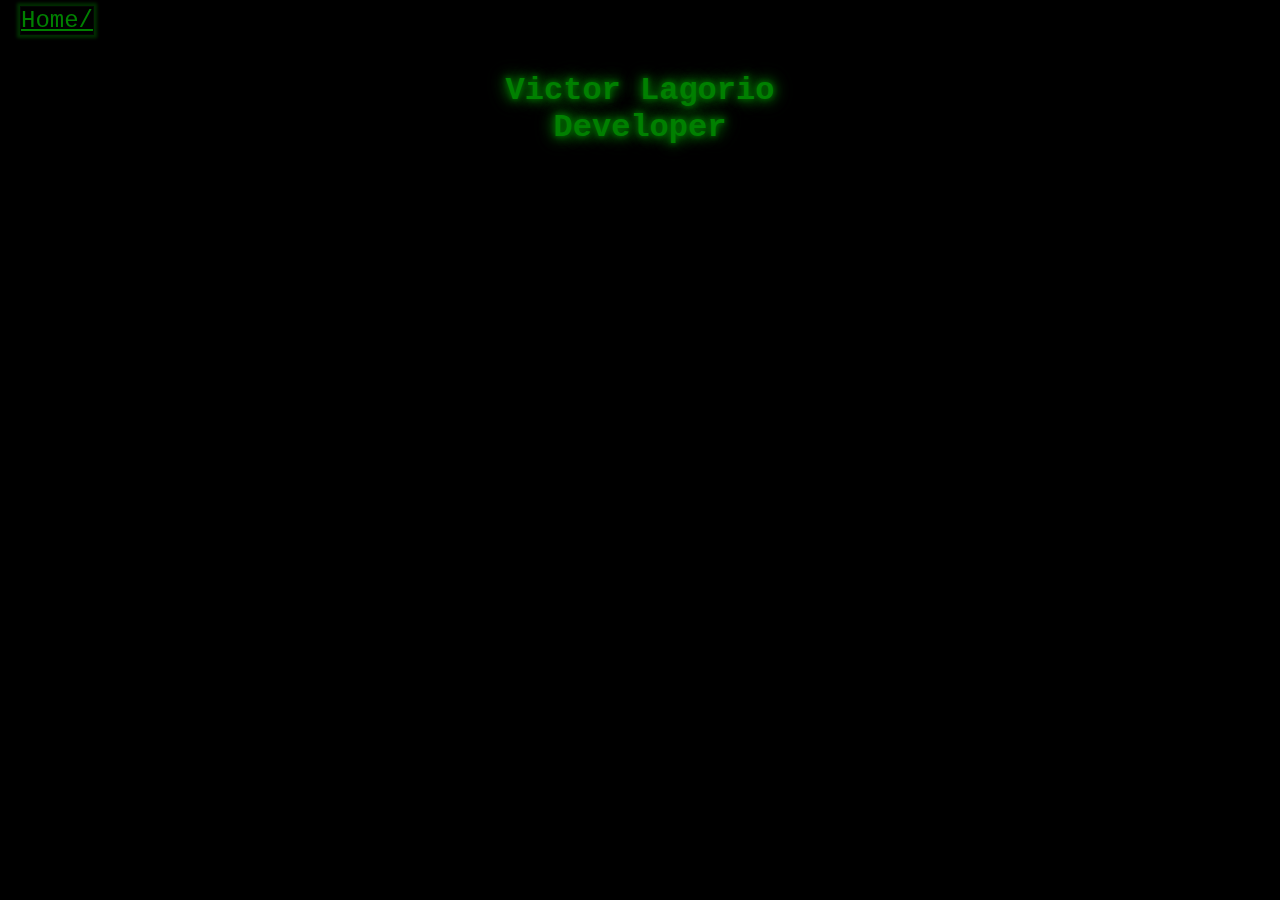
==== commit 683bcf02: "Modificacion web" ====
--- a/index.html
+++ b/index.html
@@ -77,7 +77,7 @@
     
     <br><br><br><br><br><br><br><br><br><br><br><br><br><br><br><br><br><br><br><br><br><br><br><br><br><br><br><br><br><br><br><br><br><br><br><br><br><br><br><br><br><br><br><br><br><br><br><br><br><br><br><br><br><br><br><br><br><br><br><br><br><br><br><br><br><br><br><br><br><br><br><br><br><br><br><br><br><br><br><br><br><br><br><br><br><br><br><br><br><br><br><br><br><br><br><br><br><br><br><br> -->
     </main>
-    <a href="#top" >Vuelve al inicio</a>}
+    <!-- <a href="#top" >Vuelve al inicio</a>} -->
 
 </body>
 </html>